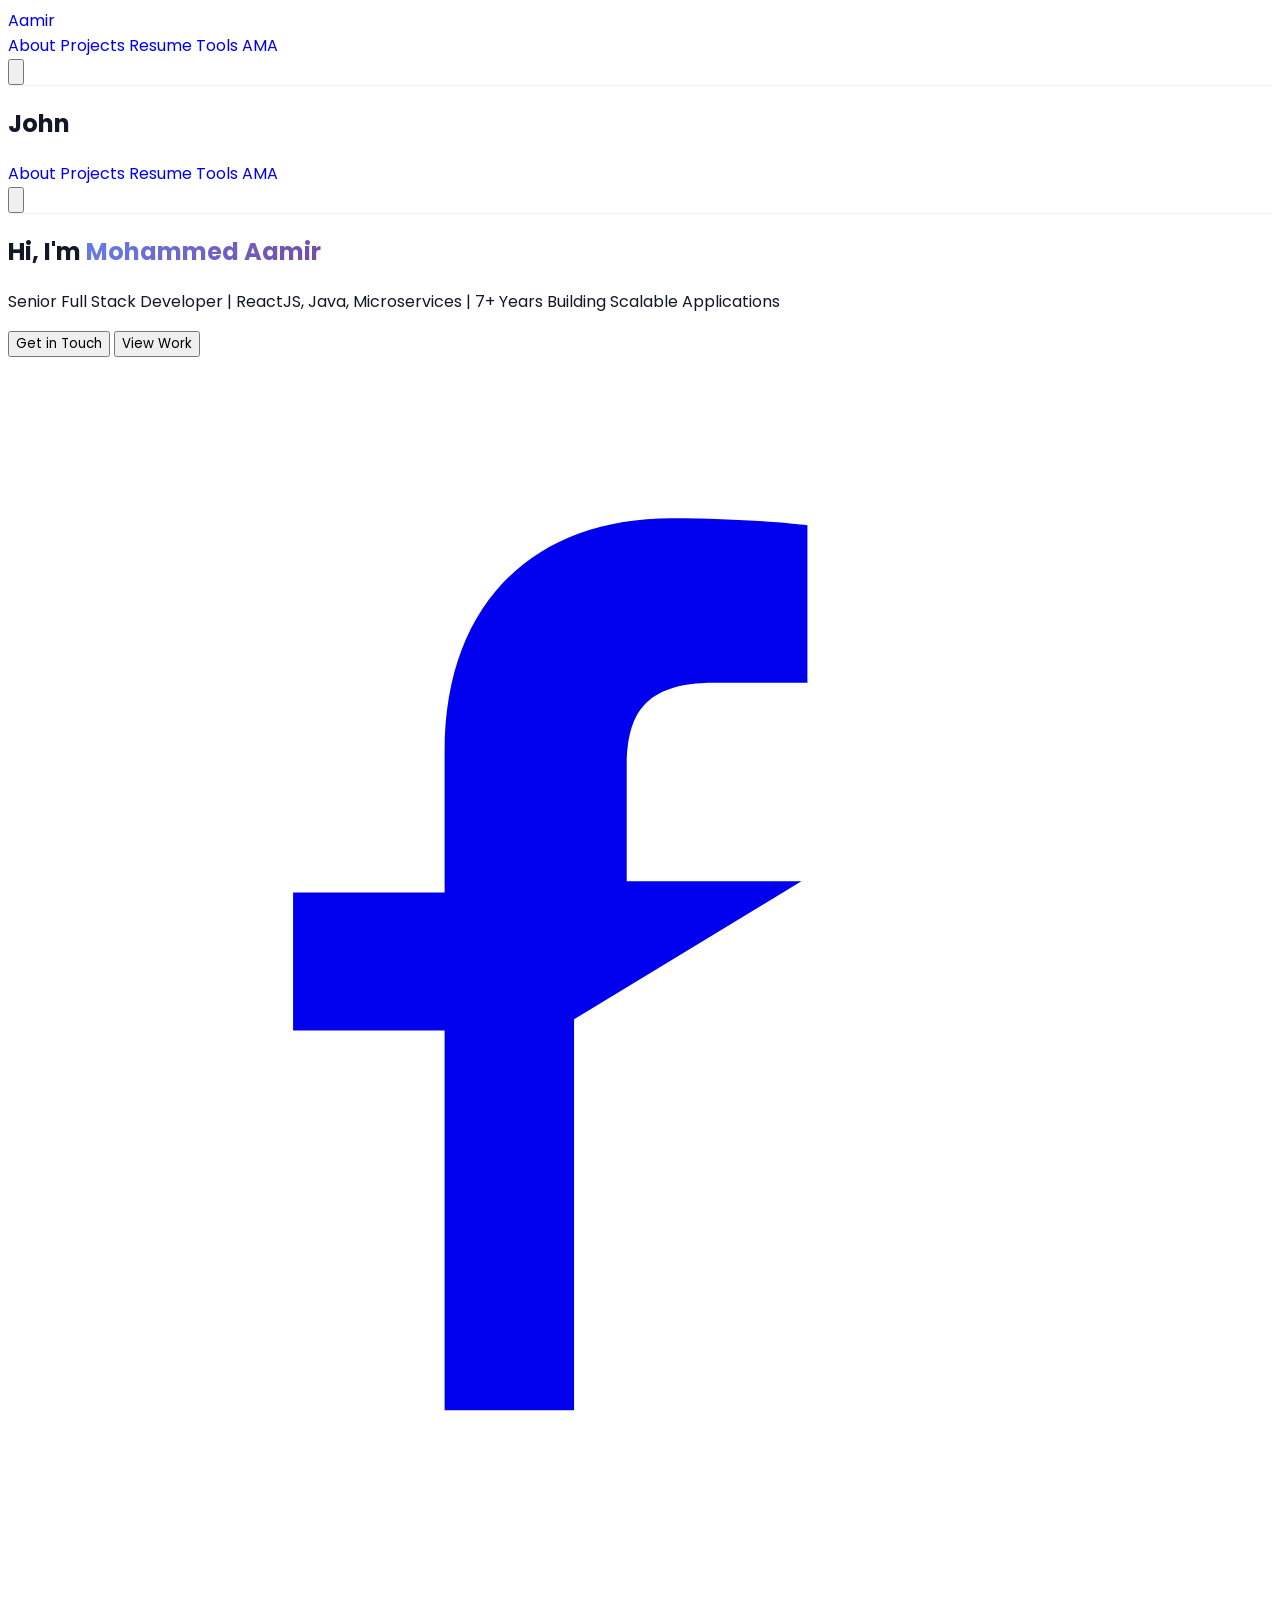
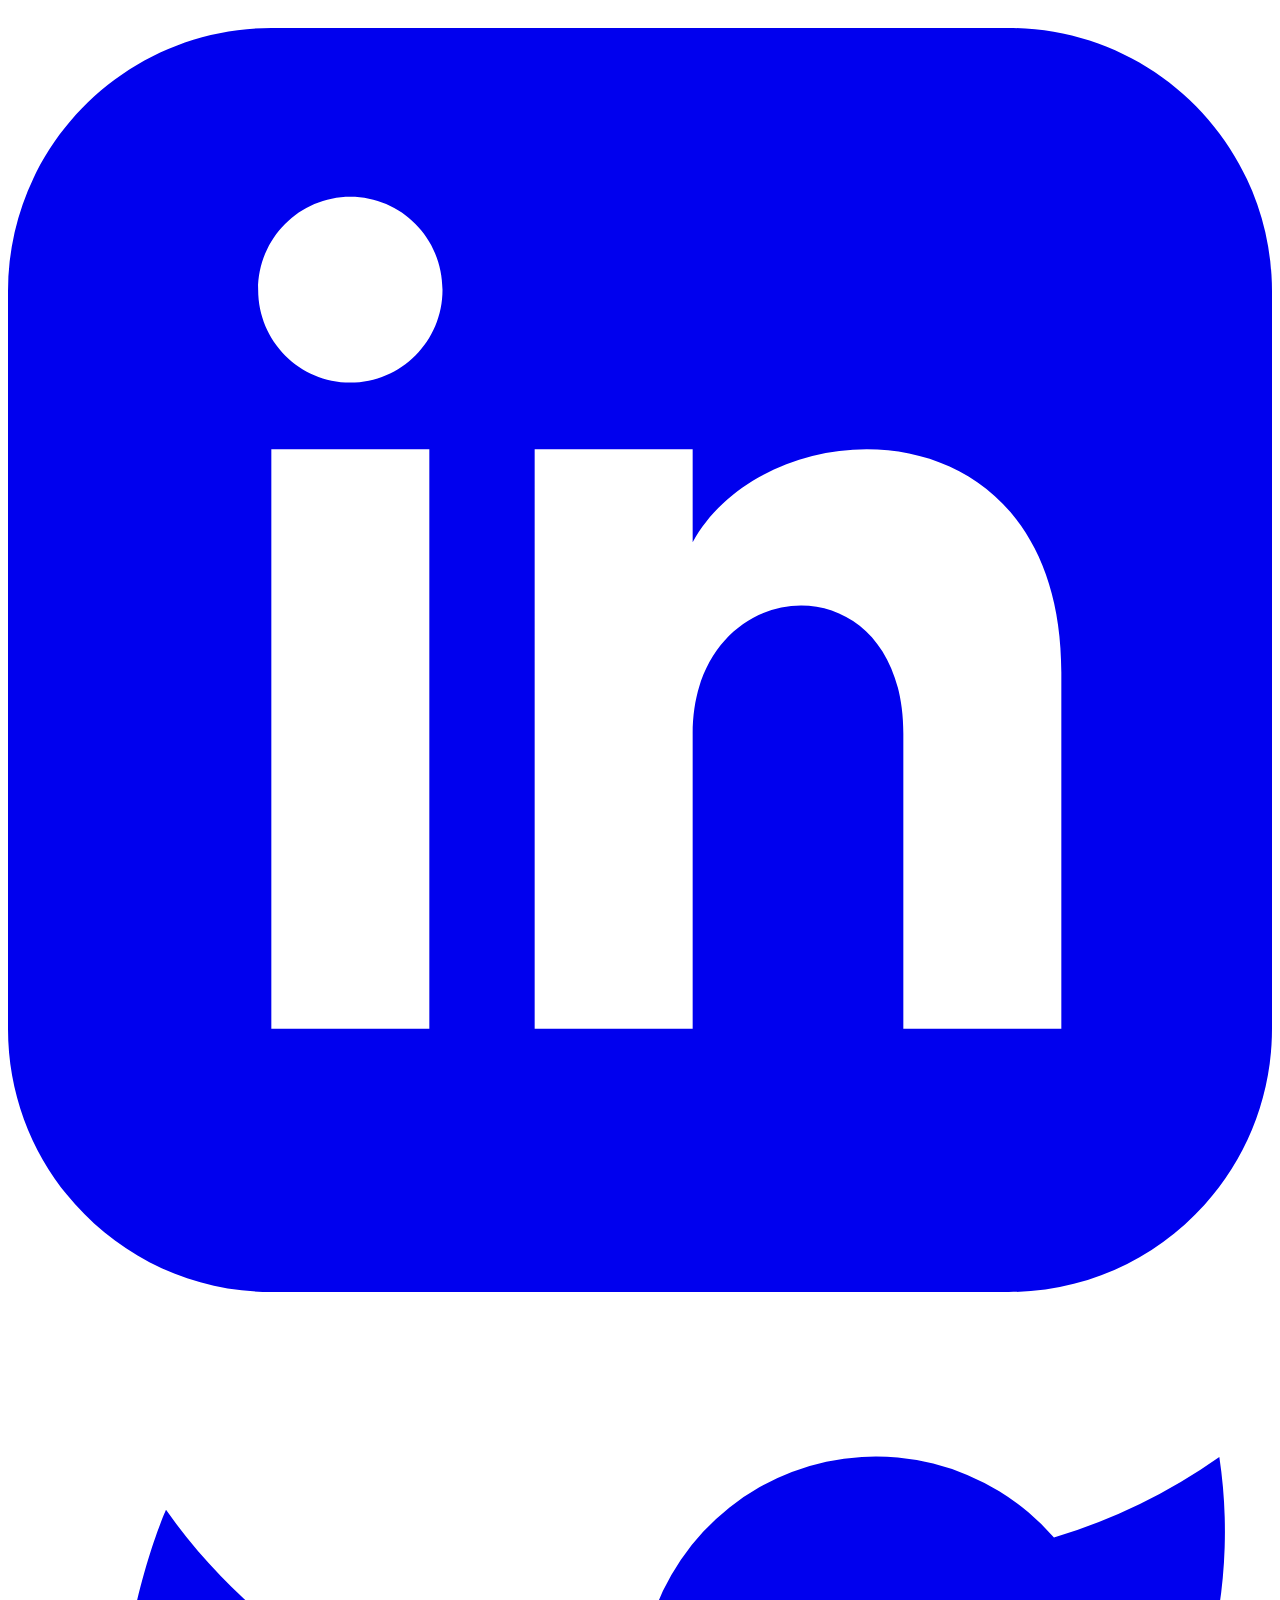
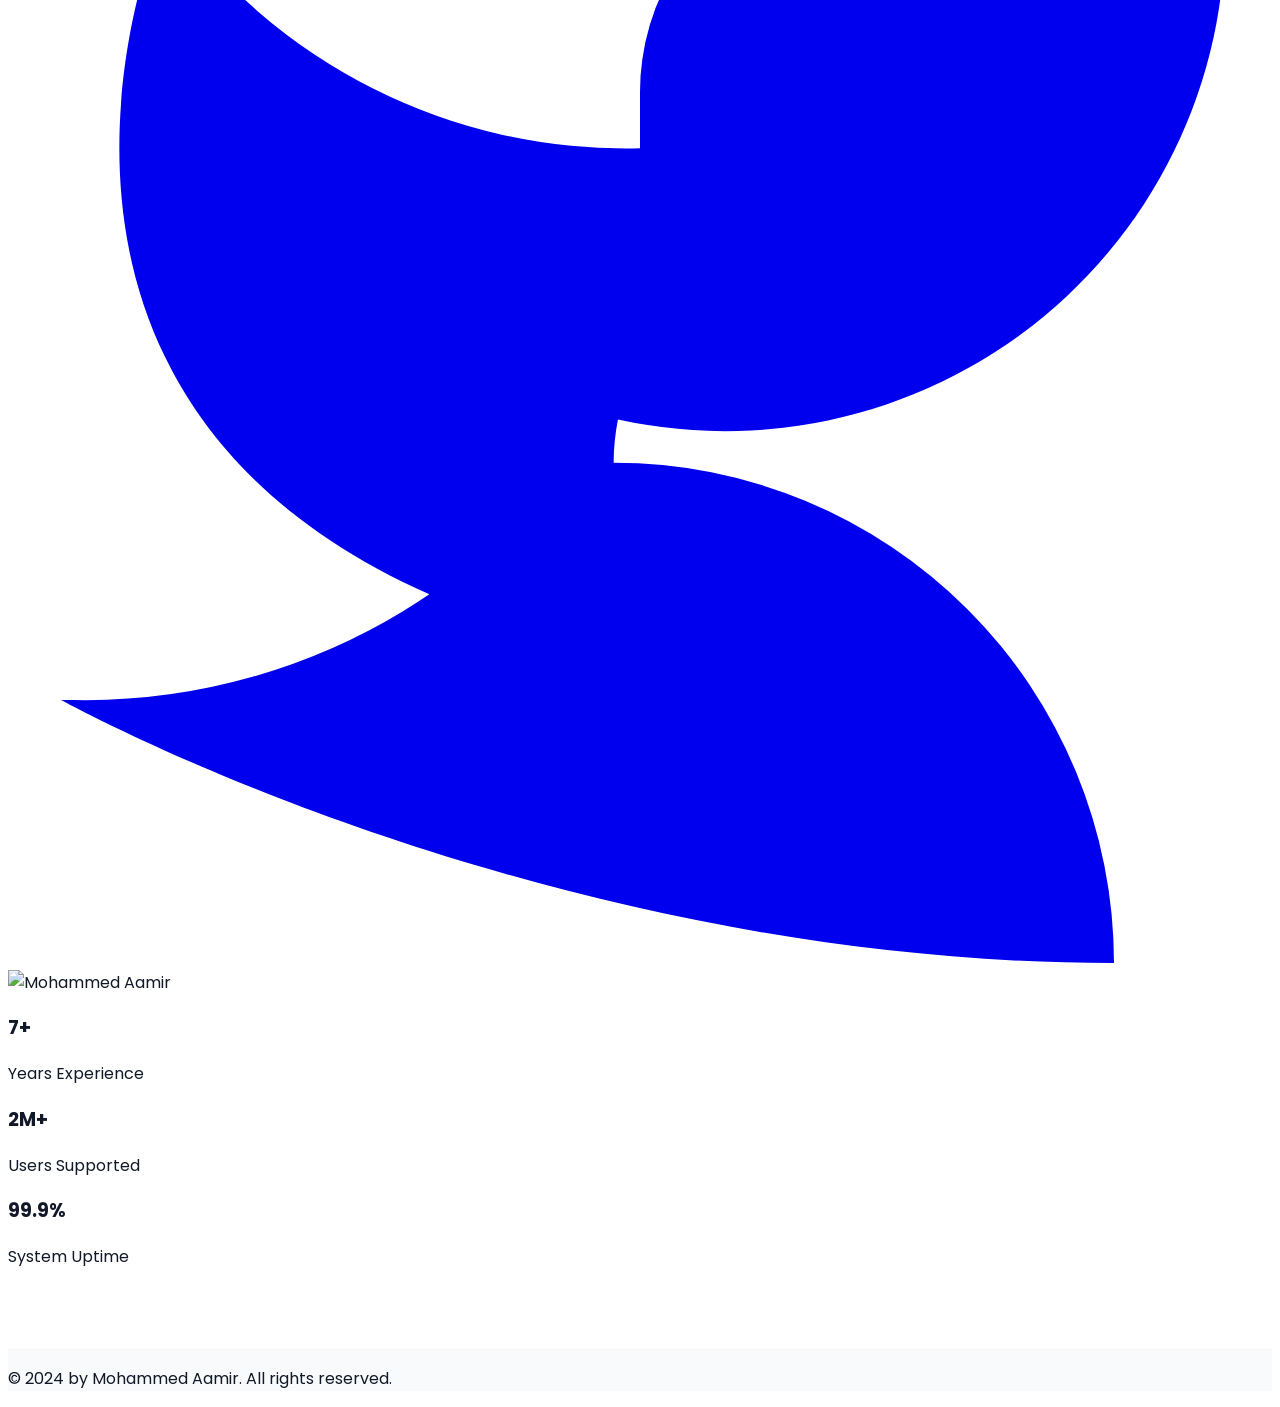
==== Portfolio/index.html @ 05bde1b7 "Assignments done" ====
<!DOCTYPE html>
<html lang="en">
<head>
    <meta charset="UTF-8">
    <meta name="viewport" content="width=device-width, initial-scale=1.0">
    <title>My Portfolio</title>
    <script src="https://cdn.tailwindcss.com"></script>
    <link rel="stylesheet" href="css/common.css">
    <style>
        @import url('https://fonts.googleapis.com/css2?family=Poppins:wght@300;400;500;600;700&display=swap');
        
        * {
            font-family: 'Poppins', sans-serif;
        }

        .gradient-text {
            background: linear-gradient(135deg, #667eea 0%, #764ba2 100%);
            -webkit-background-clip: text;
            -webkit-text-fill-color: transparent;
            background-clip: text;
        }
    </style>
</head>
<body class="bg-white text-gray-900">
    <!-- Navigation -->
    <nav class="bg-white border-b border-gray-100">
        <div class="max-w-6xl mx-auto px-6 py-4">
            <div class="flex justify-between items-center">
                <h1 class="text-2xl font-bold">John</h1>
                <div class="hidden md:flex space-x-8">
                    <a href="pages/about.html" class="text-gray-700 hover:text-gray-900 transition">About</a>
                    <a href="pages/project.html" class="text-gray-700 hover:text-gray-900 transition">Projects</a>
                    <a href="pages/resume.html" class="text-gray-700 hover:text-gray-900 transition">Resume</a>
                    <a href="pages/tools.html" class="text-gray-700 hover:text-gray-900 transition">Tools</a>
                    <a href="pages/ama.html" class="text-gray-700 hover:text-gray-900 transition">AMA</a>
                </div>
                <!-- Mobile menu button -->
                <button class="md:hidden text-gray-700">
                    <svg class="w-6 h-6" fill="none" stroke="currentColor" viewBox="0 0 24 24">
                        <path stroke-linecap="round" stroke-linejoin="round" stroke-width="2" d="M4 6h16M4 12h16M4 18h16"></path>
                    </svg>
                </button>
            </div>
        </div>
    </nav>

    <!-- Hero Section -->
    <main class="max-w-6xl mx-auto px-6 py-20">
        <div class="grid grid-cols-1 md:grid-cols-2 gap-12 items-center">
            <!-- Left Content -->
            <div class="space-y-8">
                <div>
                    <h2 class="text-5xl md:text-6xl font-bold mb-4">
                        Hi, I'm <span class="gradient-text">Mohammed Aamir</span>
                    </h2>
                    <p class="text-xl text-gray-600">
                        Senior Full Stack Developer | ReactJS, Java, Microservices | 7+ Years Building Scalable Applications
                    </p>
                </div>

                <!-- CTA Buttons -->
                <div class="flex gap-4 pt-4">
                    <button class="px-8 py-3 bg-gray-900 text-white rounded-lg hover:bg-gray-800 transition font-medium">
                        Get in Touch
                    </button>
                    <button class="px-8 py-3 border border-gray-900 text-gray-900 rounded-lg hover:bg-gray-50 transition font-medium">
                        View Work
                    </button>
                </div>

                <!-- Social Links -->
                <div class="flex gap-6 pt-4">
                    <a href="#" class="text-gray-600 hover:text-gray-900 transition">
                        <svg class="w-6 h-6" fill="currentColor" viewBox="0 0 24 24">
                            <path d="M8.29 20v-7.21H5.413v-2.622h2.877V7.487c0-2.865 1.75-4.426 4.307-4.426 1.224 0 2.276.091 2.582.132v2.99h-1.772c-1.391 0-1.659.662-1.659 1.633v2.137h3.317l-4.317 2.622V20"></path>
                        </svg>
                    </a>
                    <a href="#" class="text-gray-600 hover:text-gray-900 transition">
                        <svg class="w-6 h-6" fill="currentColor" viewBox="0 0 24 24">
                            <path d="M19 0h-14c-2.761 0-5 2.239-5 5v14c0 2.761 2.239 5 5 5h14c2.762 0 5-2.239 5-5v-14c0-2.761-2.238-5-5-5zm-11 19h-3v-11h3v11zm-1.5-12.268c-.966 0-1.75-.79-1.75-1.764s.784-1.764 1.75-1.764 1.75.79 1.75 1.764-.783 1.764-1.75 1.764zm13.5 12.268h-3v-5.604c0-3.368-4-3.113-4 0v5.604h-3v-11h3v1.765c1.396-2.586 7-2.777 7 2.476v6.759z"></path>
                        </svg>
                    </a>
                    <a href="#" class="text-gray-600 hover:text-gray-900 transition">
                        <svg class="w-6 h-6" fill="currentColor" viewBox="0 0 24 24">
                            <path d="M23 3a10.9 10.9 0 01-3.14 1.53 4.48 4.48 0 00-7.86 3v1A10.66 10.66 0 013 4s-4 9 5 13a11.64 11.64 0 01-7 2s9 5 20 5a9.5 9.5 0 00-9.5-9.5c0-.276.028-.55.081-.82A9.487 9.487 0 0023 3z"></path>
                        </svg>
                    </a>
                </div>
            </div>

            <!-- Right Image Section -->
            <div class="flex justify-center">
                <div class="w-80 h-80 rounded-2xl overflow-hidden shadow-2xl hover:shadow-3xl transition-shadow duration-300 bg-gray-100 flex items-center justify-center">
                    <img src="https://ik.imagekit.io/Aamir96/Aamir's%20Portfolio/Aamir%20Photo/Aamir%20Photo%20Coat.jpeg?updatedAt=1774690115073" alt="Mohammed Aamir" class="w-full h-full object-contain brightness-110 contrast-105 hover:brightness-100 transition-all duration-300">
                </div>
            </div>
        </div>

        <!-- Skills/Stats Section -->
        <div class="grid grid-cols-3 gap-6 mt-24 py-12 border-t border-gray-100">
            <div class="text-center">
                <h3 class="text-3xl font-bold">7+</h3>
                <p class="text-gray-600 mt-2">Years Experience</p>
            </div>
            <div class="text-center">
                <h3 class="text-3xl font-bold">2M+</h3>
                <p class="text-gray-600 mt-2">Users Supported</p>
            </div>
            <div class="text-center">
                <h3 class="text-3xl font-bold">99.9%</h3>
                <p class="text-gray-600 mt-2">System Uptime</p>
            </div>
        </div>
    </main>

    <!-- Footer will be injected by common.js -->
    <script src="js/common.js"></script>
</body>
</html>
---- Portfolio/css/common.css ----
@import url('https://fonts.googleapis.com/css2?family=Poppins:wght@300;400;500;600;700&display=swap');

* {
    font-family: 'Poppins', sans-serif;
}

body {
    background-color: #ffffff;
    color: #111827;
}

.gradient-text {
    background: linear-gradient(135deg, #667eea 0%, #764ba2 100%);
    -webkit-background-clip: text;
    -webkit-text-fill-color: transparent;
    background-clip: text;
}

/* Navigation Styles */
nav {
    background-color: #ffffff;
    border-bottom: 1px solid #f3f4f6;
}

nav a {
    text-decoration: none;
    transition: color 0.3s ease;
}

nav a:hover {
    color: #111827;
}

/* Footer Styles */
footer {
    background-color: #f9fafb;
    border-top: 1px solid #f3f4f6;
    margin-top: 80px;
}

/* Common Utility Classes */
.section-container {
    max-width: 1280px;
    margin: 0 auto;
    padding: 0 24px;
}

.section-title {
    font-size: 28px;
    font-weight: bold;
    margin-bottom: 32px;
}

.card {
    border: 1px solid #e5e7eb;
    border-radius: 8px;
    padding: 16px;
    transition: border-color 0.3s ease;
}

.card:hover {
    border-color: #9ca3af;
}

/* Image Styles */
.profile-image {
    border-radius: 16px;
    overflow: hidden;
    box-shadow: 0 20px 25px -5px rgba(0, 0, 0, 0.1);
    transition: box-shadow 0.3s ease;
}

.profile-image:hover {
    box-shadow: 0 25px 50px -12px rgba(0, 0, 0, 0.15);
}

.profile-image img {
    width: 100%;
    height: 100%;
    object-fit: contain;
    background-color: #f3f4f6;
    filter: brightness(1.1) contrast(1.05);
    transition: filter 0.3s ease;
}

.profile-image:hover img {
    filter: brightness(1) contrast(1);
}
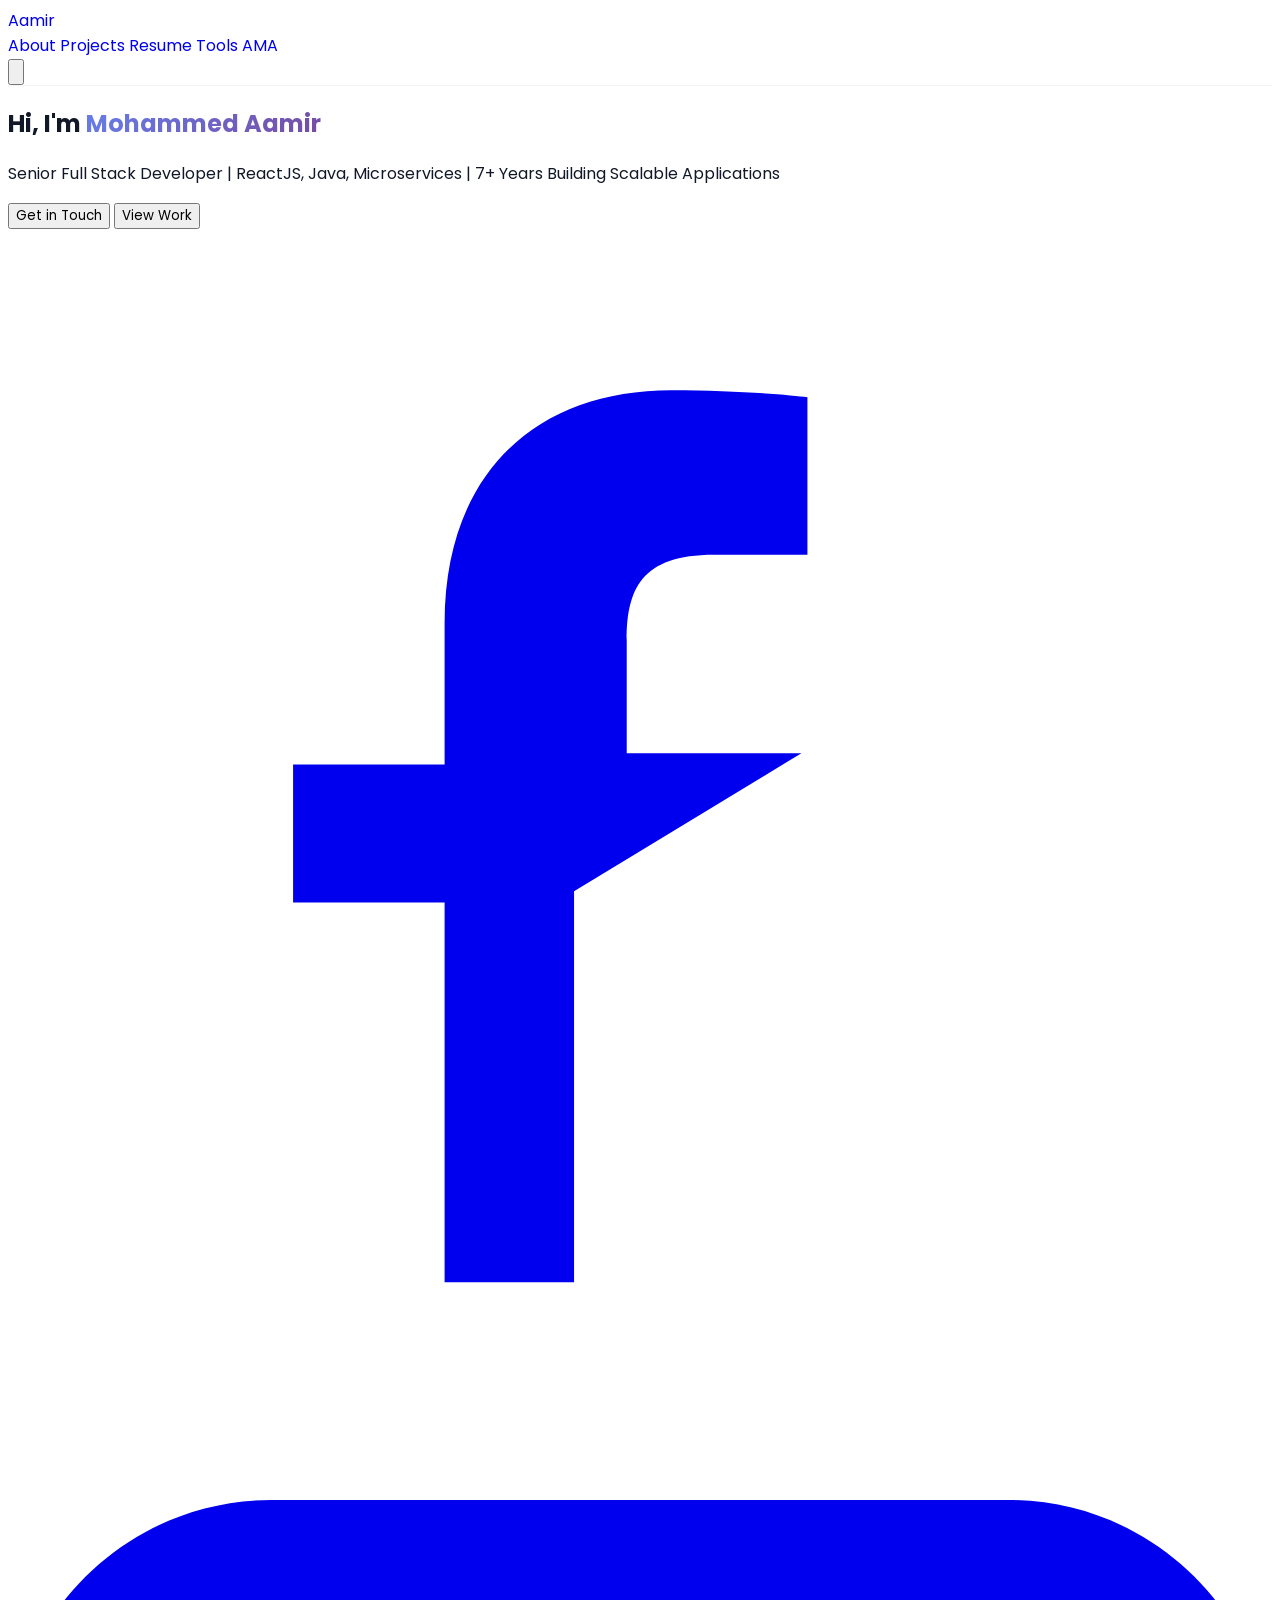
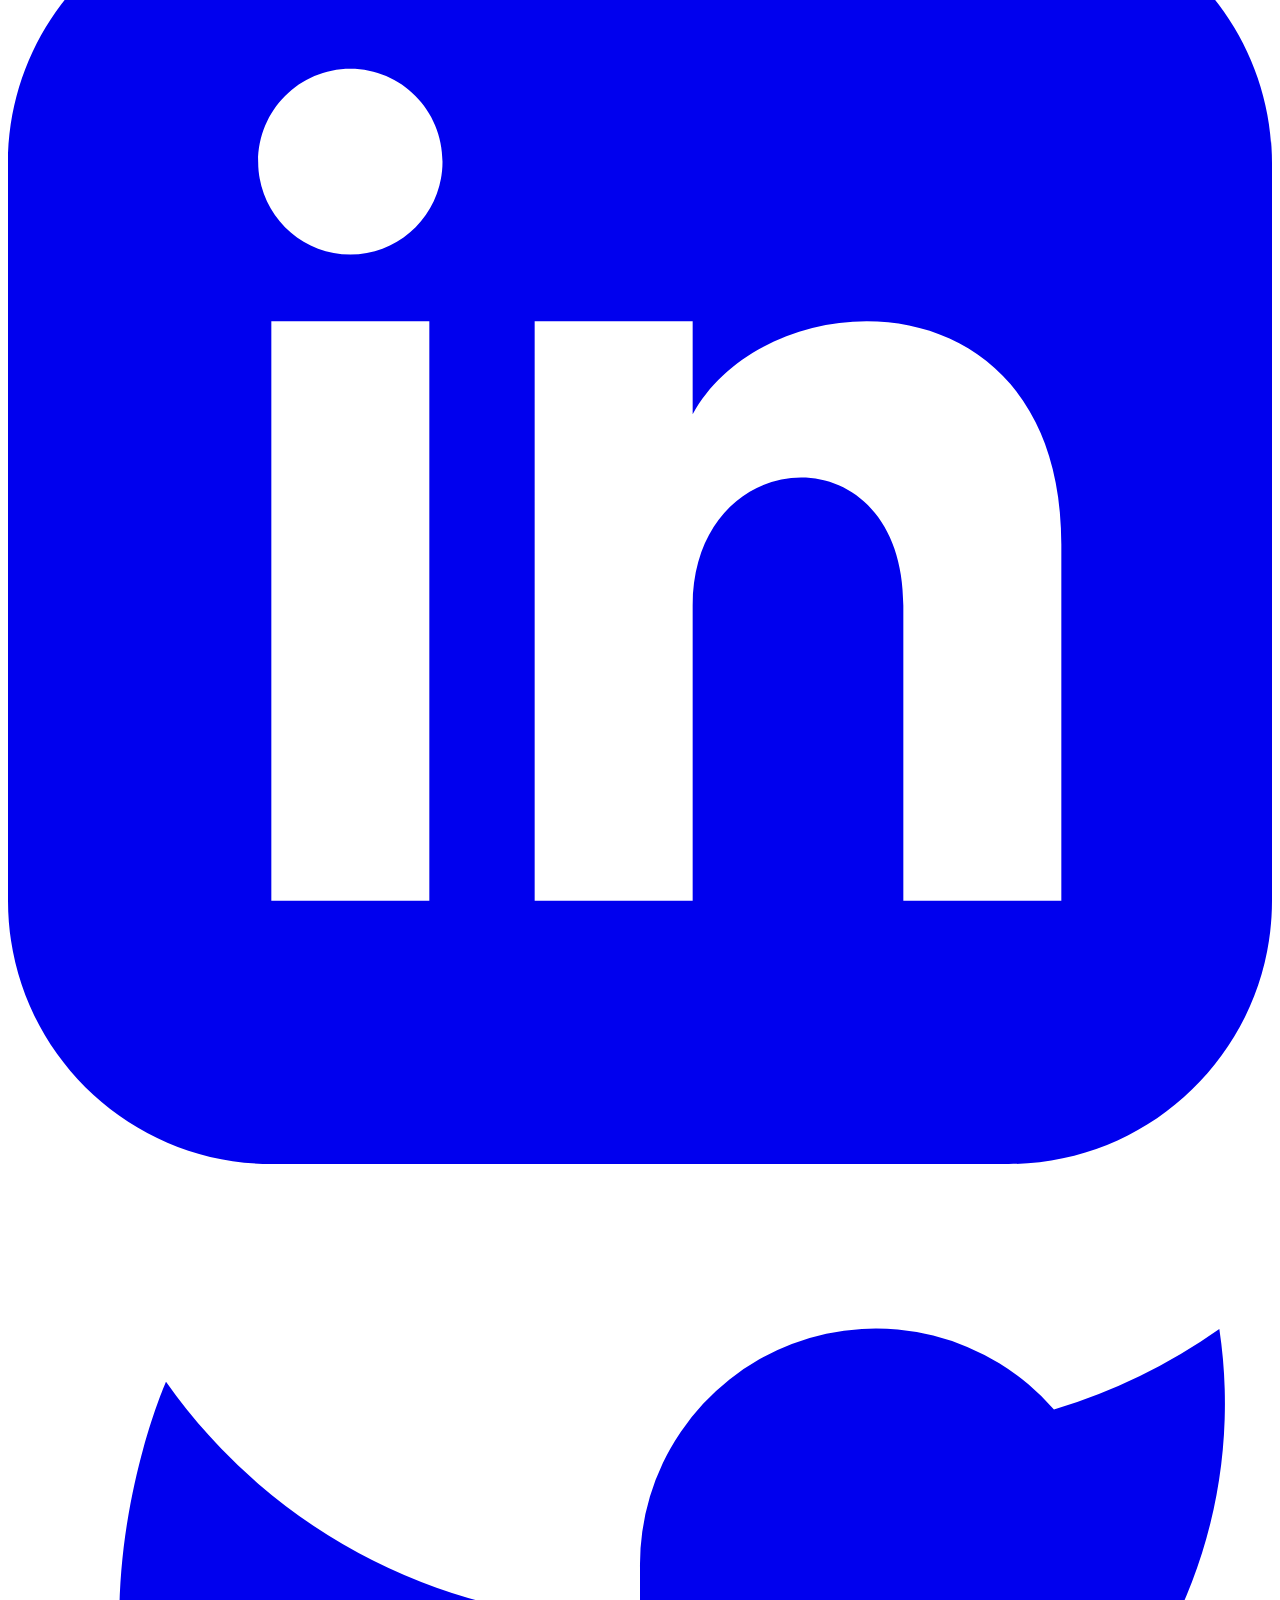
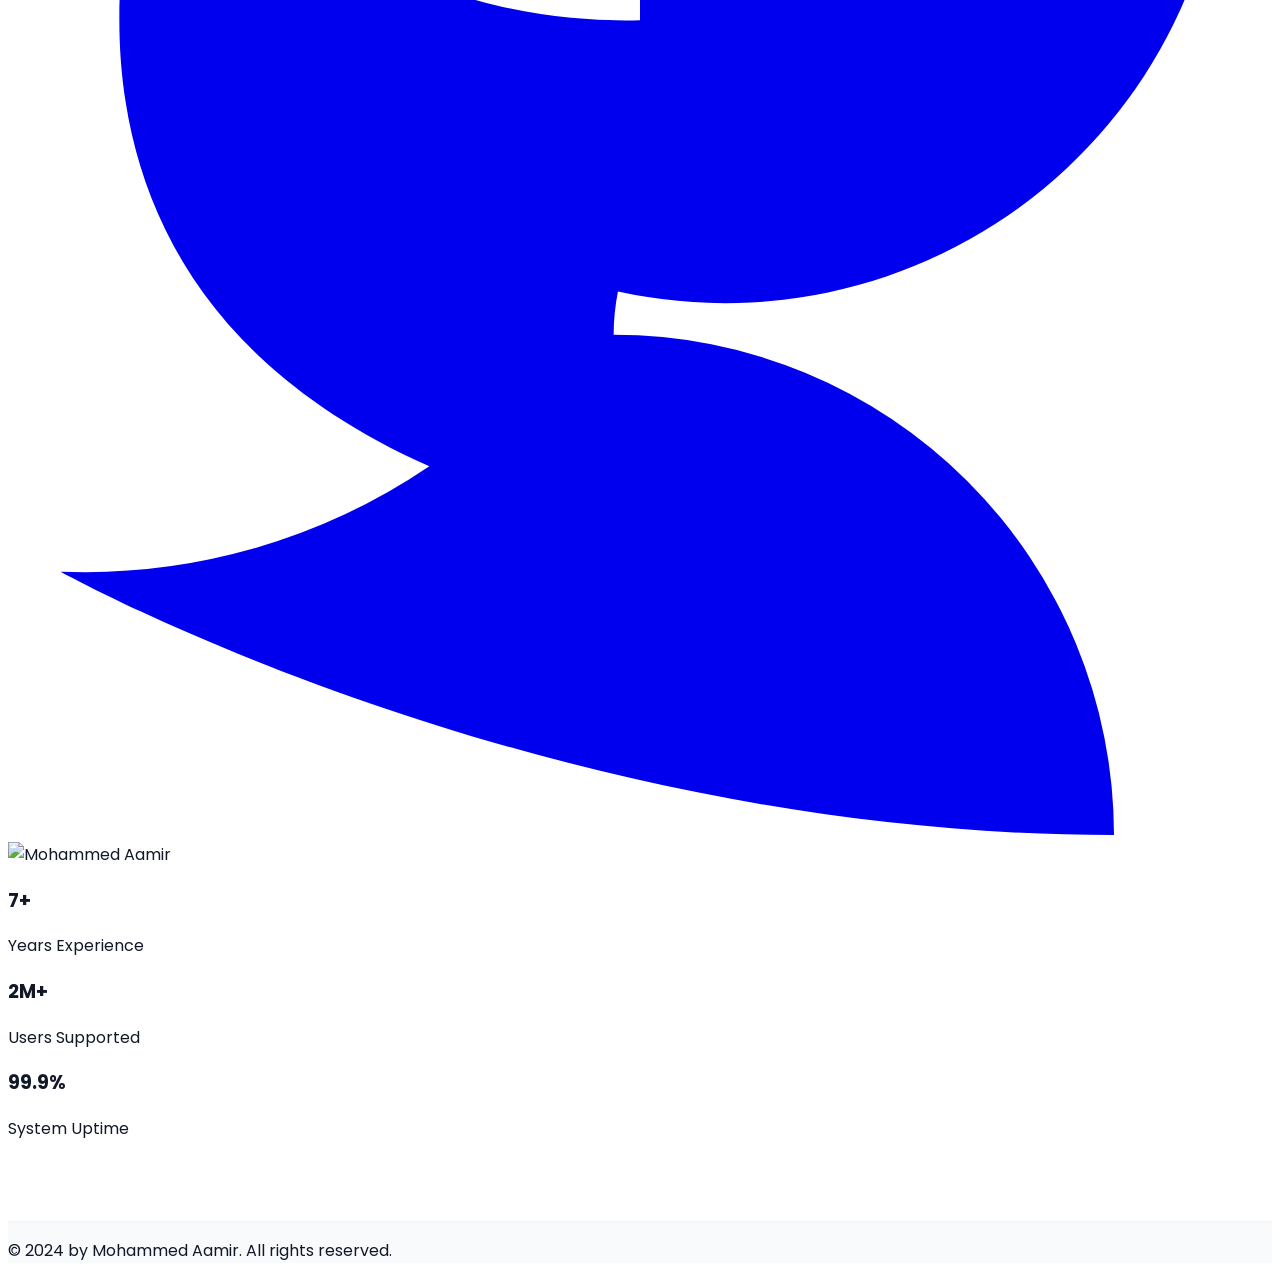
==== commit 54397943: "Done changes" ====
--- a/Portfolio/index.html
+++ b/Portfolio/index.html
@@ -22,27 +22,6 @@
     </style>
 </head>
 <body class="bg-white text-gray-900">
-    <!-- Navigation -->
-    <nav class="bg-white border-b border-gray-100">
-        <div class="max-w-6xl mx-auto px-6 py-4">
-            <div class="flex justify-between items-center">
-                <h1 class="text-2xl font-bold">John</h1>
-                <div class="hidden md:flex space-x-8">
-                    <a href="pages/about.html" class="text-gray-700 hover:text-gray-900 transition">About</a>
-                    <a href="pages/project.html" class="text-gray-700 hover:text-gray-900 transition">Projects</a>
-                    <a href="pages/resume.html" class="text-gray-700 hover:text-gray-900 transition">Resume</a>
-                    <a href="pages/tools.html" class="text-gray-700 hover:text-gray-900 transition">Tools</a>
-                    <a href="pages/ama.html" class="text-gray-700 hover:text-gray-900 transition">AMA</a>
-                </div>
-                <!-- Mobile menu button -->
-                <button class="md:hidden text-gray-700">
-                    <svg class="w-6 h-6" fill="none" stroke="currentColor" viewBox="0 0 24 24">
-                        <path stroke-linecap="round" stroke-linejoin="round" stroke-width="2" d="M4 6h16M4 12h16M4 18h16"></path>
-                    </svg>
-                </button>
-            </div>
-        </div>
-    </nav>
 
     <!-- Hero Section -->
     <main class="max-w-6xl mx-auto px-6 py-20">
